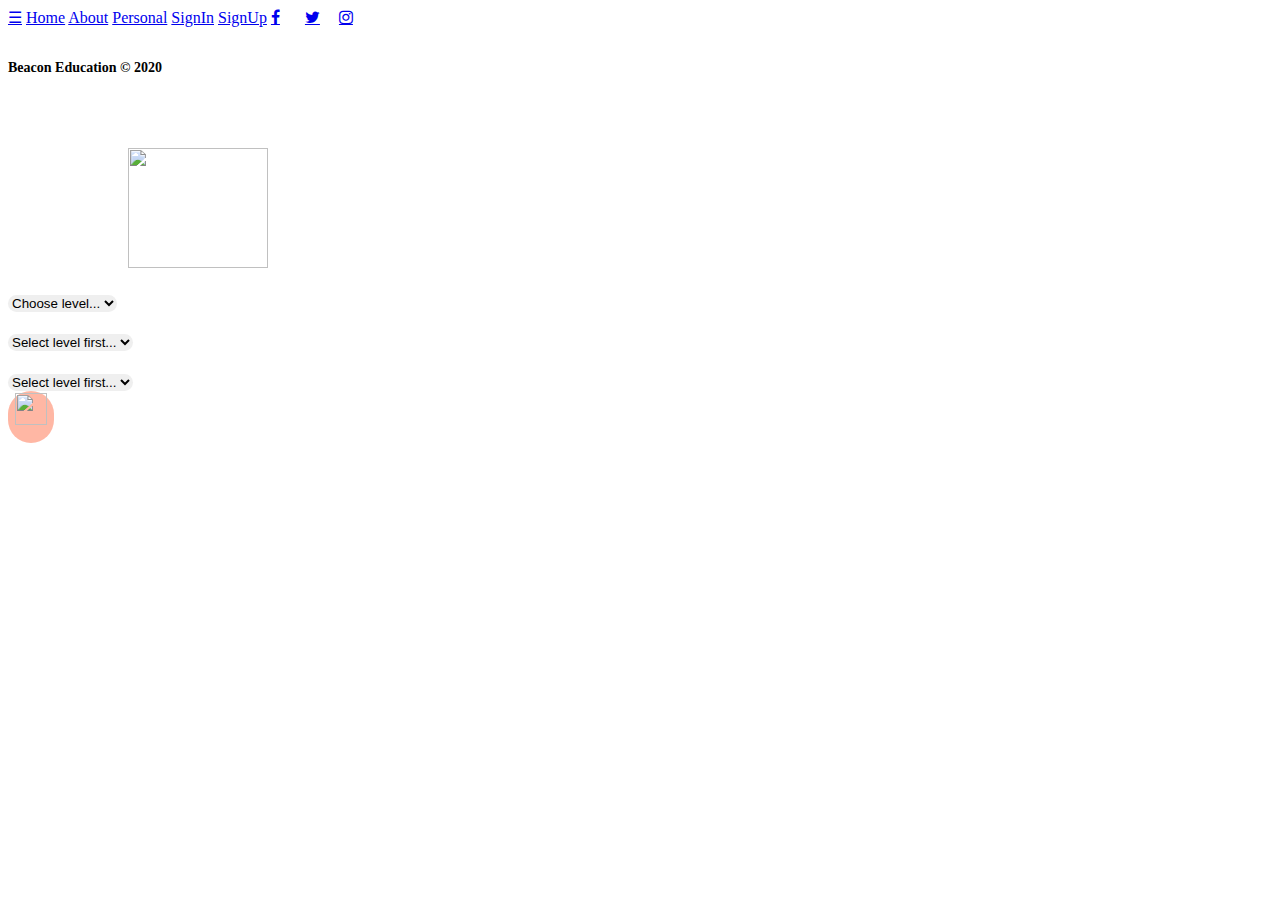
==== index.html @ 495fe133 "Add files via upload" ====
<!DOCTYPE html>
<html lang="en">
<head>
    <meta charset="utf-8">
    <meta name="viewport" content="width=device-width, initial-scale=1, shrink-to-fit=no">
    <link rel="stylesheet" href="https://fonts.googleapis.com/css?family=Sofia">
    <link rel="stylesheet" href="https://cdnjs.cloudflare.com/ajax/libs/font-awesome/4.7.0/css/font-awesome.min.css">
    <link rel="stylesheet" href="https://stackpath.bootstrapcdn.com/bootstrap/4.5.0/css/bootstrap.min.css" integrity=
            "sha384-9aIt2nRpC12Uk9gS9baDl411NQApFmC26EwAOH8WgZl5MYYxFfc+NcPb1dKGj7Sk" crossorigin="anonymous">
    <title>Home</title>
    <link rel="stylesheet" href="index.css">
</head>
<body>

    <div id="mySidenav" class="sidenav">
        <a href="javascript:void(0)" class="closebtn" onclick="closeNav()">&#9776;</a>
        <a href="index.html" class="a1">Home</a>
        <a href="about.html" class="a2">About</a>
        <a href="about.html" class="a5">Personal</a>
        <a href="signin.html" class="a3">SignIn</a>
        <a href="signup.html" class="a4">SignUp</a>
        <a href="#" class="fa fa-facebook" id="face" style="width: 30px;"></a>
        <a href="#" class="fa fa-twitter" id="twitter" style="width: 30px;"></a>
        <a href="#" class="fa fa-instagram" id="insta" style="width: 30px;"></a>
        <h6 class="footer" style="font-size: 14px;">Beacon Education © 2020</h6>
    </div>


    <div class="row">
        <div class="col-sm">
            <div class="logo">
                <a href="index.html"><img style="margin-left: 120px; margin-top: 40px;" width="140"
                                          height="120" src="graphic/beacon logo 1.png"></a>
            </div>
            <div class="input" >
                <div class="col-md-3">
                    <label for="level"> </label>
                    <h1> </h1>
                    <select class="form-control" id="level" style="border: 1px black; border-radius: 2em;">
                        <option disabled selected id="level1">Choose level...</option>
                        <option id="level2" value="Elementary">Elementary</option>
                        <option id="level3" value="Primary">Primary</option>
                        <option id="level4" value="High school">High school</option>
                    </select>
                </div>
                <div id="y0">
                    <div class="col-md-3">
                        <label for="year00"> </label>
                        <h1> </h1>
                        <select class="form-control" id="year00" style="border: 1px black; border-radius: 2em;">
                            <option disabled selected id="year1">Select level first...</option>
                        </select>
                    </div>
                </div>
                <div id="y1" hidden>
                    <div class="col-md-3">
                        <label for="year11"> </label>
                        <h1> </h1>
                        <select class="form-control" id="year11" style="border: 1px black; border-radius: 2em;">
                            <option value="Choose year..." id="year1e" disabled selected>Choose year...</option>
                            <option value="First" id="year2e">First</option>
                            <option value="Second" id="year3e">Second</option>
                            <option value="Third" id="year4e">Third</option>
                            <option value="Fourth" id="year5e">Fourth</option>
                            <option value="Fifth" id="year6e">Fifth</option>
                            <option value="Sixth" id="year7e">Sixth</option>
                        </select>
                    </div>
                </div>
                <div id="y2" hidden>
                    <div class="col-md-3">
                        <label for="year22"> </label>
                        <h1> </h1>
                        <select class="form-control" id="year22" style="border: 1px black; border-radius: 2em;">
                            <option value="Choose year..." id="year1p" disabled selected>Choose year...</option>
                            <option value="First" id="year2p">First</option>
                            <option value="Second" id="year3p">Second</option>
                            <option value="Third" id="year4p">Third</option>
                        </select>
                    </div>
                </div>
                <div id="y3" hidden>
                    <div class="col-md-3">
                        <label for="year33"> </label>
                        <h1> </h1>
                        <select class="form-control" id="year33" style="border: 1px black; border-radius: 2em;">
                            <option value="Choose year..." id="year1h" disabled selected>Choose year...</option>
                            <option value="First" id="year2h">First</option>
                            <option value="Second" id="year3h">Second</option>
                            <option value="Third" id="year4h">Third</option>
                        </select>
                    </div>
                </div>
                <div class="col-md-3" id="sub1" hidden>
                    <label for="subject"> </label>
                    <h1> </h1>
                    <select class="form-control"  style="border: 1px black; border-radius: 2em;">
                        <option disabled selected>Select year first...</option>
                    </select>
                </div>
                <div class="col-md-3" id="subject" >
                    <label for="subject"> </label>
                    <h1> </h1>
                    <select class="form-control" style="border:1px black; border-radius: 2em;">
                        <option disabled selected>Select level first...</option>
                    </select>
                </div>
            </div>
        </div>
    </div>
    <div class="row" id="ser">
        <div class="col-4">
            <button type="button" class="btn btn-primary" id="sers" style="font-size: 28px;
              background-color:#ffb7a4;border-color: transparent;
              border: groove 1px transparent; border-radius: 2em; padding-bottom: 10px;" onclick="document.location='search.html'">
              <img src="graphic/arrow.png" alt="" height="32" width="32">
            </button>
        </div>
    </div>
    <span style="font-size:30px;cursor:pointer; color: white;" id="men" onclick="openNav()">
        &#9776;
    </span>
    <div class="ar">
        <a href="indexar.html" class="arabic" style="text-decoration-line: none; color: white; border: 2px black; font-weight: bolder;
          font-size: 30px;">Ar
        </a>
    </div>

    <script src = index.js></script>
    <script src="https://code.jquery.com/jquery-3.5.1.slim.min.js" integrity=
            "sha384-DfXdz2htPH0lsSSs5nCTpuj/zy4C+OGpamoFVy38MVBnE+IbbVYUew+OrCXaRkfj" crossorigin="anonymous"></script>
    <script src="https://cdn.jsdelivr.net/npm/popper.js@1.16.0/dist/umd/popper.min.js" integrity=
            "sha384-Q6E9RHvbIyZFJoft+2mJbHaEWldlvI9IOYy5n3zV9zzTtmI3UksdQRVvoxMfooAo" crossorigin="anonymous"></script>
    <script src="https://stackpath.bootstrapcdn.com/bootstrap/4.5.0/js/bootstrap.min.js" integrity=
            "sha384-OgVRvuATP1z7JjHLkuOU7Xw704+h835Lr+6QL9UvYjZE3Ipu6Tp75j7Bh/kR0JKI" crossorigin="anonymous"></script>
</body>
</html>
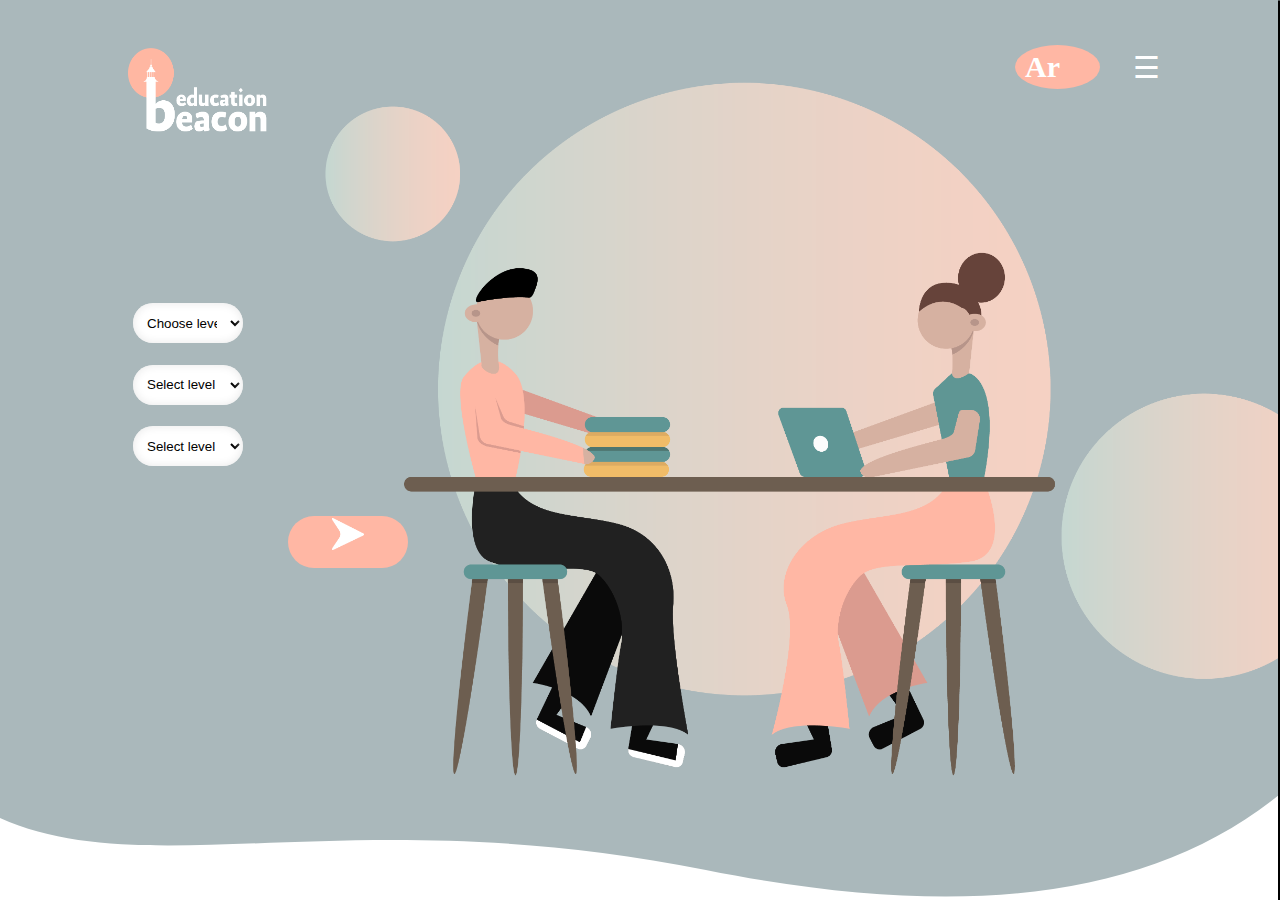
==== commit 36563f4a: "Add files via upload" ====
--- a/index.html
+++ b/index.html
@@ -30,7 +30,7 @@
         <div class="col-sm">
             <div class="logo">
                 <a href="index.html"><img style="margin-left: 120px; margin-top: 40px;" width="140"
-                                          height="120" src="graphic/beacon logo 1.png"></a>
+                                          height="120" src="beacon logo 1.png"></a>
             </div>
             <div class="input" >
                 <div class="col-md-3">
@@ -113,7 +113,7 @@
             <button type="button" class="btn btn-primary" id="sers" style="font-size: 28px;
               background-color:#ffb7a4;border-color: transparent;
               border: groove 1px transparent; border-radius: 2em; padding-bottom: 10px;" onclick="document.location='search.html'">
-              <img src="graphic/arrow.png" alt="" height="32" width="32">
+              <img src="arrow.png" alt="" height="32" width="32">
             </button>
         </div>
     </div>
--- a/index.css
+++ b/index.css
@@ -0,0 +1,264 @@
+@import url('https://fonts.googleapis.com/css2?family=Nanum+Gothic:wght@400;700&display=swap');
+
+.sidenav {
+  height: 100%;
+  width: 0;
+  position: fixed;
+  z-index: 1;
+  top: 0;
+  right: 0;
+  background-color: #Ffffff;
+  overflow-x: hidden;
+  transition: 0.5s;
+  padding-top: 60px;
+  border: groove 1px black;
+  border-radius: 2em;
+}
+
+
+.sidenav a {
+  text-decoration: none;
+  font-size: 25px;
+  color: #818181;
+  display: block;
+  transition: 0.3s;
+}
+
+.a1 {
+
+    border-bottom:2px solid #aab7bc;
+    padding: 10px 90px 0px 90px;
+    position: absolute;
+    top: 100px;
+    font-size: 36px;
+    margin-left: 0px;
+}
+
+.a2 {
+    border-bottom:2px solid #aab7bc;
+    padding: 10px 95px 0px 90px;
+    position: absolute;
+    top: 196px;
+    font-size: 36px;
+    margin-left: 0px;
+}
+
+.a3 {
+    border-bottom:2px solid #aab7bc;
+    padding: 10px 90px 0px 90px;
+    position: absolute;
+    top: 244px;
+    font-size: 36px;
+    margin-left: 0px;
+}
+
+.a4 {
+    border-bottom:2px solid #aab7bc;
+    padding: 10px 90px 0px 90px;
+    position: absolute;
+    top: 292px;
+    font-size: 36px;
+    margin-left: 0px;
+}
+
+.a5{
+    text-align: center;
+    border-bottom:2px solid #aab7bc;
+    padding: 10px 90px 0px 77px;
+    position: absolute;
+    top: 148px;
+    font-size: 36px;
+    margin-left: 0px;
+}
+
+.arabic{
+
+    padding-left: 10px;
+    padding-right: 45px;
+    padding-top: 5px;
+    padding-bottom: 5px;
+    position: absolute;
+    top: 45px;
+    right: 180px;
+    font-size: 30px;
+    width: 30px;
+    border: 2px black;
+    text-align: center;
+    text-decoration: none;
+    background-color: #ffb7a4;
+    border-radius: 50%;
+
+}
+
+.ar .arabic: hover {
+  color: black;
+  background-color: #f5d1c3;
+}
+
+.sidenav .a1:hover {
+  color: white;
+  background-color: #f5d1c3;
+}
+
+.sidenav .a2:hover {
+  color: white;
+  background-color: #f5d1c3;
+}
+
+.sidenav .a3:hover {
+  color: white;
+  background-color: #f5d1c3;
+}
+
+.sidenav .a4:hover {
+  color: white;
+  background-color: #f5d1c3;
+}
+
+.sidenav .a5:hover {
+  color: white;
+  background-color: #f5d1c3;
+}
+
+.sidenav .closebtn {
+  position: absolute;
+  top: 40px;
+  right: 110px;
+  font-size: 36px;
+  margin-left: 50px;
+}
+
+@media screen and (max-height: 450px) {
+  .sidenav {padding-top: 15px;}
+  .sidenav a {font-size: 18px;}
+}
+
+
+
+body {
+    background-image: url("home.svg");
+     background-repeat: no-repeat;
+     background-size: cover ;
+    background-color: #cccccc;
+    position: flex;
+    height: 100%;
+    width: 100%;
+    overflow: hidden;
+    background-position: top;
+    background-attachment: fixed;
+
+}
+
+.navbar-brand{
+position: flex;
+left: 10px;
+}
+.nav-link{
+font-family: "monospace";
+font-size: 18px;
+font-weight: 900;
+font-color: #FFFFFF;
+}
+
+#men{
+  width: 200;
+  position: absolute;
+  top: 50px;
+  right: 120px;
+  font-size: 50px;
+  margin-left: 50px;
+}
+
+select{
+    background: none repeat scroll 0 0 #FFFFFF;
+    border: 1px solid #999;
+    outline: none;
+    border-radius: 5px 5px 5px 5px;
+    box-shadow: 0 0 10px #E8E8E8 inset;
+    height: 40px;
+    margin: 0 0 0 25px;
+    padding: 10px;
+    width: 110px;
+}
+
+
+#sers{
+    position: relative;
+    top: 50px;
+    left: 280px;
+    width:120px;
+}
+
+#wel{
+  margin: 40px;
+  padding: 80px;
+  border: 0px;
+  position: flex;
+  left: 40px;
+  top: 500px;
+}
+
+.input{
+    padding-top: 110px;
+    padding-left: 50px;
+    position: relative;
+    left: 50px
+}
+
+.fa:hover {
+    opacity: 0.2;
+}
+
+.subject{
+  margin: 40px;
+  position: absolute;
+  left: 80px;
+  top: 300px;
+}
+
+.year{
+   margin: 40px;
+   position: absolute;
+   left: 80px;
+   top: 225px;
+}
+
+.level{
+    margin: 40px;
+    position: absolute;
+    left: 80px;
+    top: 150px;
+}
+
+input[list]:focus {
+  border: 3px solid #555;
+}
+
+.footer {
+  position: fixed;
+  bottom: 0;
+  background-color: transparent;
+  text-align: center;
+  padding-left: 45px;
+}
+
+#face{
+     position: fixed;
+     bottom: 25px;
+     background-color: transparent;
+     margin-left: 70px;
+}
+
+#twitter{
+     position: fixed;
+     bottom: 25px;
+     background-color: transparent;
+     margin-left: 110px;
+}
+
+#insta{
+     position: fixed;
+     bottom: 25px;
+     background-color: transparent;
+     margin-left: 160px;
+}
